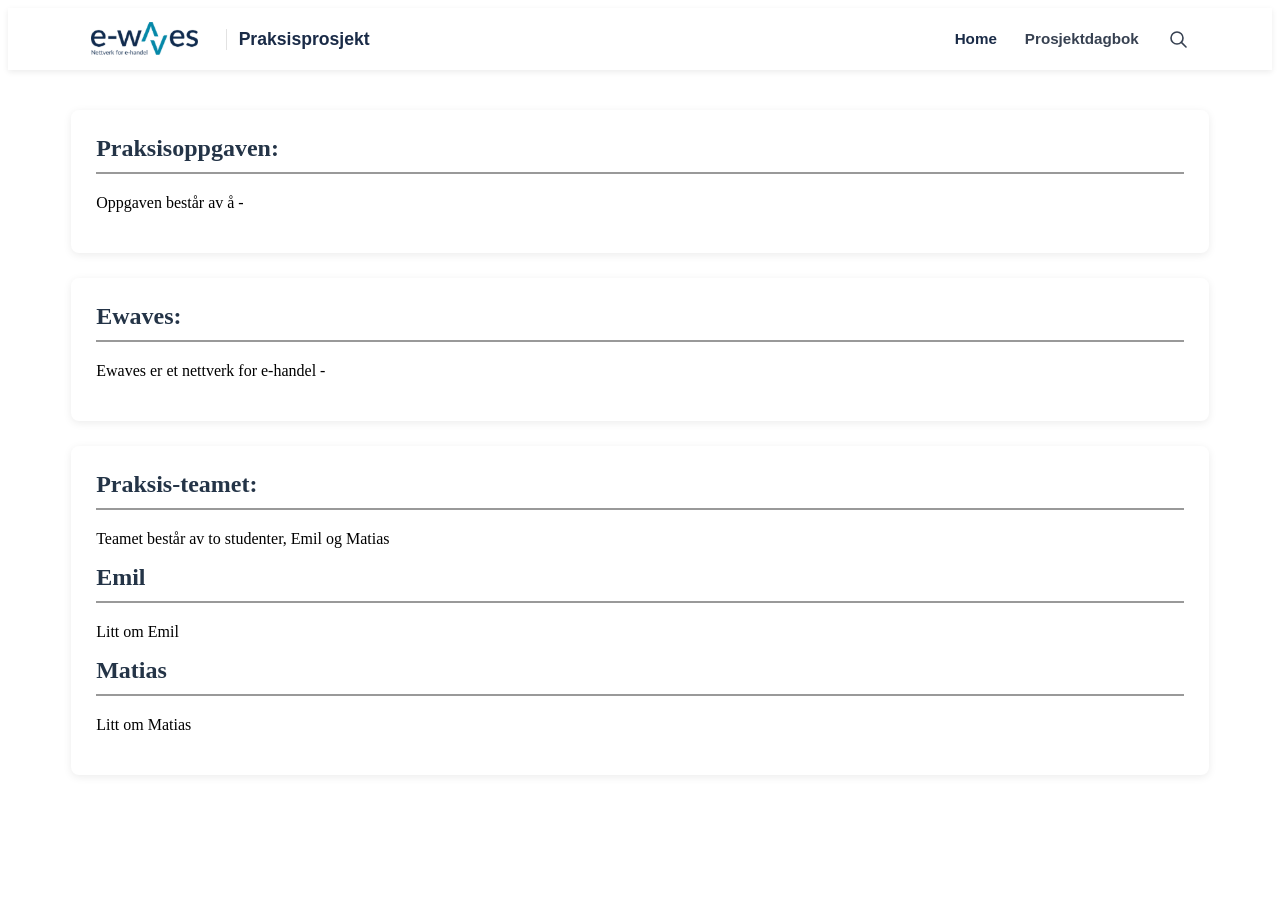
==== index.html @ e20df45d "logo" ====
<!DOCTYPE html>
<html lang="en">
<head>
    <meta charset="UTF-8">
    <meta name="viewport" content="width=device-width, initial-scale=1.0">

    <title>Praksis prosjekt - Ewaves</title>

    <link rel="stylesheet" href="style.css">
</head>

<body>
    <header>
        <div class="container navbar">
            <div class="brand">
                <img class="logo-mark" src="logo.png" alt="e-waves - Nettverk for e-handel">

                <span class="project-title">Praksisprosjekt</span>
            </div>

            <nav>
                <ul>
                    <li><a href="index.html" class="active">Home</a></li>
                    <li><a href="dagbok.html">Prosjektdagbok</a></li>
                </ul>
                <button class="search-btn" aria-label="Søk" type="button">
                    <svg width="18" height="18" viewBox="0 0 18 18" fill="none" xmlns="http://www.w3.org/2000/svg" aria-hidden="true">
                        <circle cx="8" cy="8" r="6" stroke="currentColor" stroke-width="1.6"/>
                        <line x1="12.4" y1="12.4" x2="17" y2="17" stroke="currentColor" stroke-width="1.6" stroke-linecap="round"/>
                    </svg>
                </button>
            </nav>
        </div>
    </header>

    <main class="container">

        <section id="oppgave" class="infobox">
            <h2>Praksisoppgaven:</h2>

            <p>
                Oppgaven består av å -
            </p>
        </section>

        <section id="ewaves" class="infobox">
            <h2>Ewaves:</h2>

            <p>
                Ewaves er et nettverk for e-handel -
            </p>
        </section>

        <section id="team" class="infobox">
            <h2>Praksis-teamet:</h2>

            <p>
                Teamet består av to studenter, Emil og Matias
            </p>

            <h2>Emil</h2>
            <p>Litt om Emil</p>
            <h2>Matias</h2>
            <p>Litt om Matias</p>
        </section>

    </main>
</body>
</html>
---- style.css ----
header {
    background-color: #ffffff;
    color: #1a2b47;

    padding: 14px 20px;
    font-family: 'Montserrat', sans-serif;
    box-shadow: 0 2px 6px rgba(0, 0, 0, 0.08);
}

.navbar {
    display: flex;
    align-items: center;
    justify-content: space-between;
    flex-wrap: wrap;
    gap: 16px;
}

.brand {
    display: flex;
    align-items: center;
    gap: 10px;
}

.logo-mark {
    flex-shrink: 0;
    height: 34px;
    width: auto;
}

.project-title {
    font-size: 1.1rem;
    font-weight: 700;
    color: #1a2b47;
    margin-left: 12px;
    padding-left: 12px;
    border-left: 1px solid #e2e2e2;
}

header nav {
    display: flex;
    align-items: center;
    gap: 24px;
}

header nav ul {
    list-style: none;
    display: flex;
    align-items: center;
    gap: 24px;
    padding: 0;
    margin: 0;
    flex-wrap: wrap;
}

header nav a {
    color: #374151;
    text-decoration: none;
    font-weight: 600;
    font-size: 0.95rem;
    padding: 6px 2px;
    border-bottom: 2px solid transparent;
    transition: border-color 0.2s ease, color 0.2s ease;
}

header nav a.active {
    color: #1a2b47;
}

header nav a:hover,
header nav a:focus {
    color: #1a2b47;
    border-bottom-color: #2fb3a3;
}

.search-btn {
    background: none;
    border: none;
    color: #374151;
    cursor: pointer;
    padding: 4px;
    display: flex;
    align-items: center;
}

.search-btn:hover {
    color: #2fb3a3;
}

/*Hovedinnhold for nettsiden*/
.container {
    width: 90%;
    max-width: 9000px;
    margin: auto;
}

main {
    padding: 40px 0;
}
/*Bruk denne når nytt informasjon skal bli lagt til*/
/*Fungerer som en informasjons boks*/

.infobox {
    background-color: white;

    padding: 25px;
    margin-bottom: 25px;
    border-radius: 8px;
    box-shadow: 0 2px 8px rgba(0, 0, 0, 0.08);
}

.infobox h2 {
    margin-top: 0;
    color: #243447;
    border-bottom: 2px solid #999999;
    padding-bottom: 10px;
}
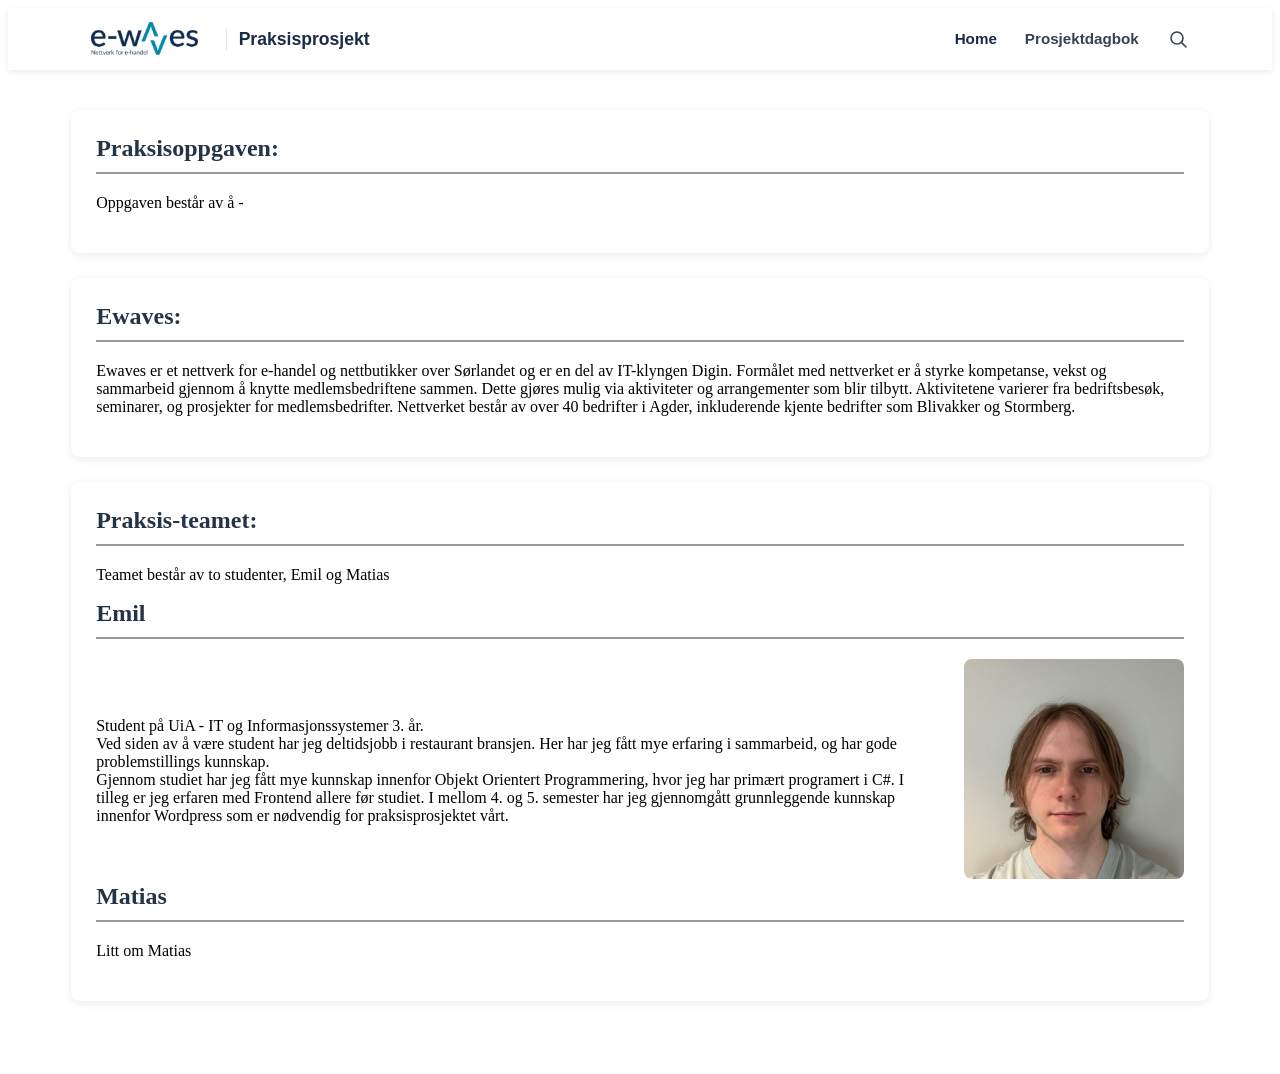
==== commit 8cd3f78a: "La til om meg + bilde og om E-waves" ====
--- a/index.html
+++ b/index.html
@@ -47,7 +47,13 @@
             <h2>Ewaves:</h2>
 
             <p>
-                Ewaves er et nettverk for e-handel -
+                Ewaves er et nettverk for e-handel og nettbutikker over Sørlandet og er en del av IT-klyngen 
+                Digin. 
+                Formålet med nettverket er å styrke kompetanse, vekst og sammarbeid gjennom 
+                å knytte medlemsbedriftene sammen. Dette gjøres mulig via aktiviteter 
+                og arrangementer som blir tilbytt. Aktivitetene varierer fra bedriftsbesøk, seminarer, og 
+                prosjekter for medlemsbedrifter. Nettverket består av over 40 bedrifter i Agder, inkluderende 
+                kjente bedrifter som Blivakker og Stormberg.
             </p>
         </section>
 
@@ -59,7 +65,23 @@
             </p>
 
             <h2>Emil</h2>
-            <p>Litt om Emil</p>
+            <div class="team-member">
+                <div class="team-paragraph">
+                    <p>Student på UiA - IT og Informasjonssystemer 3. år. 
+                        <br>
+                    Ved siden av å være student har jeg deltidsjobb i restaurant bransjen. Her har jeg fått
+                    mye erfaring i sammarbeid, og har gode problemstillings kunnskap.
+                        <br>
+                    Gjennom studiet har jeg fått mye kunnskap innenfor Objekt Orientert Programmering, hvor jeg
+                    har primært programert i C#. I tilleg er jeg erfaren med Frontend allere før studiet.
+                    I mellom 4. og 5. semester har jeg gjennomgått grunnleggende kunnskap innenfor Wordpress 
+                    som er nødvendig for praksisprosjektet vårt.
+                    </p>
+                </div>
+                <div class="team-profile">
+                    <img src="EmilBilde.jpg" alt="Bilde av Emil">
+                </div>
+            </div>
             <h2>Matias</h2>
             <p>Litt om Matias</p>
         </section>
--- a/style.css
+++ b/style.css
@@ -113,4 +113,27 @@
     color: #243447;
     border-bottom: 2px solid #999999;
     padding-bottom: 10px;
+}
+
+.team-member {
+    display: flex;
+    align-items: center;
+    gap: 40px;
+}
+
+.team-paragraph {
+    flex: 1;
+}
+
+.team-profile {
+    flex-shrink: 0;
+}
+
+.team-profile img {
+    width: 220px;
+    height: 220px;
+
+    object-fit: cover;
+
+    border-radius: 8px;
 }
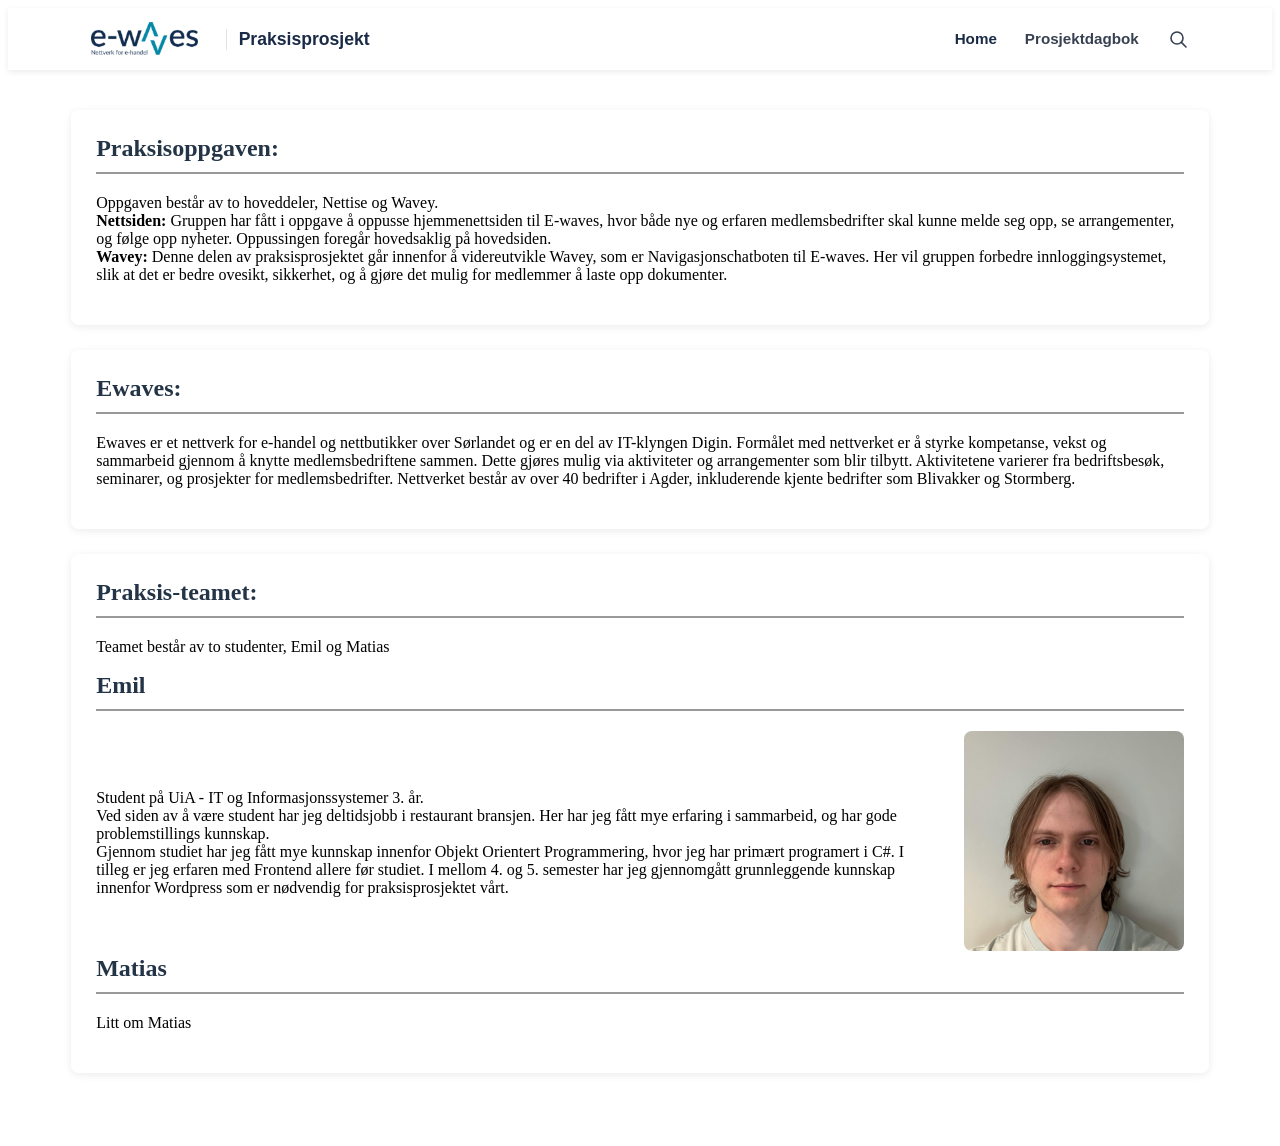
==== commit fa7fc812: "praksisoppgaven" ====
--- a/index.html
+++ b/index.html
@@ -39,7 +39,16 @@
             <h2>Praksisoppgaven:</h2>
 
             <p>
-                Oppgaven består av å -
+                Oppgaven består av to hoveddeler, Nettise og Wavey.
+                <br>
+                <strong>Nettsiden:</strong> Gruppen har fått i oppgave å oppusse hjemmenettsiden 
+                til E-waves, hvor både nye og erfaren medlemsbedrifter skal kunne melde seg opp, 
+                se arrangementer, og følge opp nyheter. Oppussingen foregår hovedsaklig på hovedsiden.
+                <br>
+                <strong>Wavey:</strong> Denne delen av praksisprosjektet går innenfor å videreutvikle
+                 Wavey, som er Navigasjonschatboten til E-waves. Her vil gruppen forbedre 
+                 innloggingsystemet, slik at det er bedre ovesikt, sikkerhet, og å gjøre det mulig 
+                 for medlemmer å laste opp dokumenter.
             </p>
         </section>
 
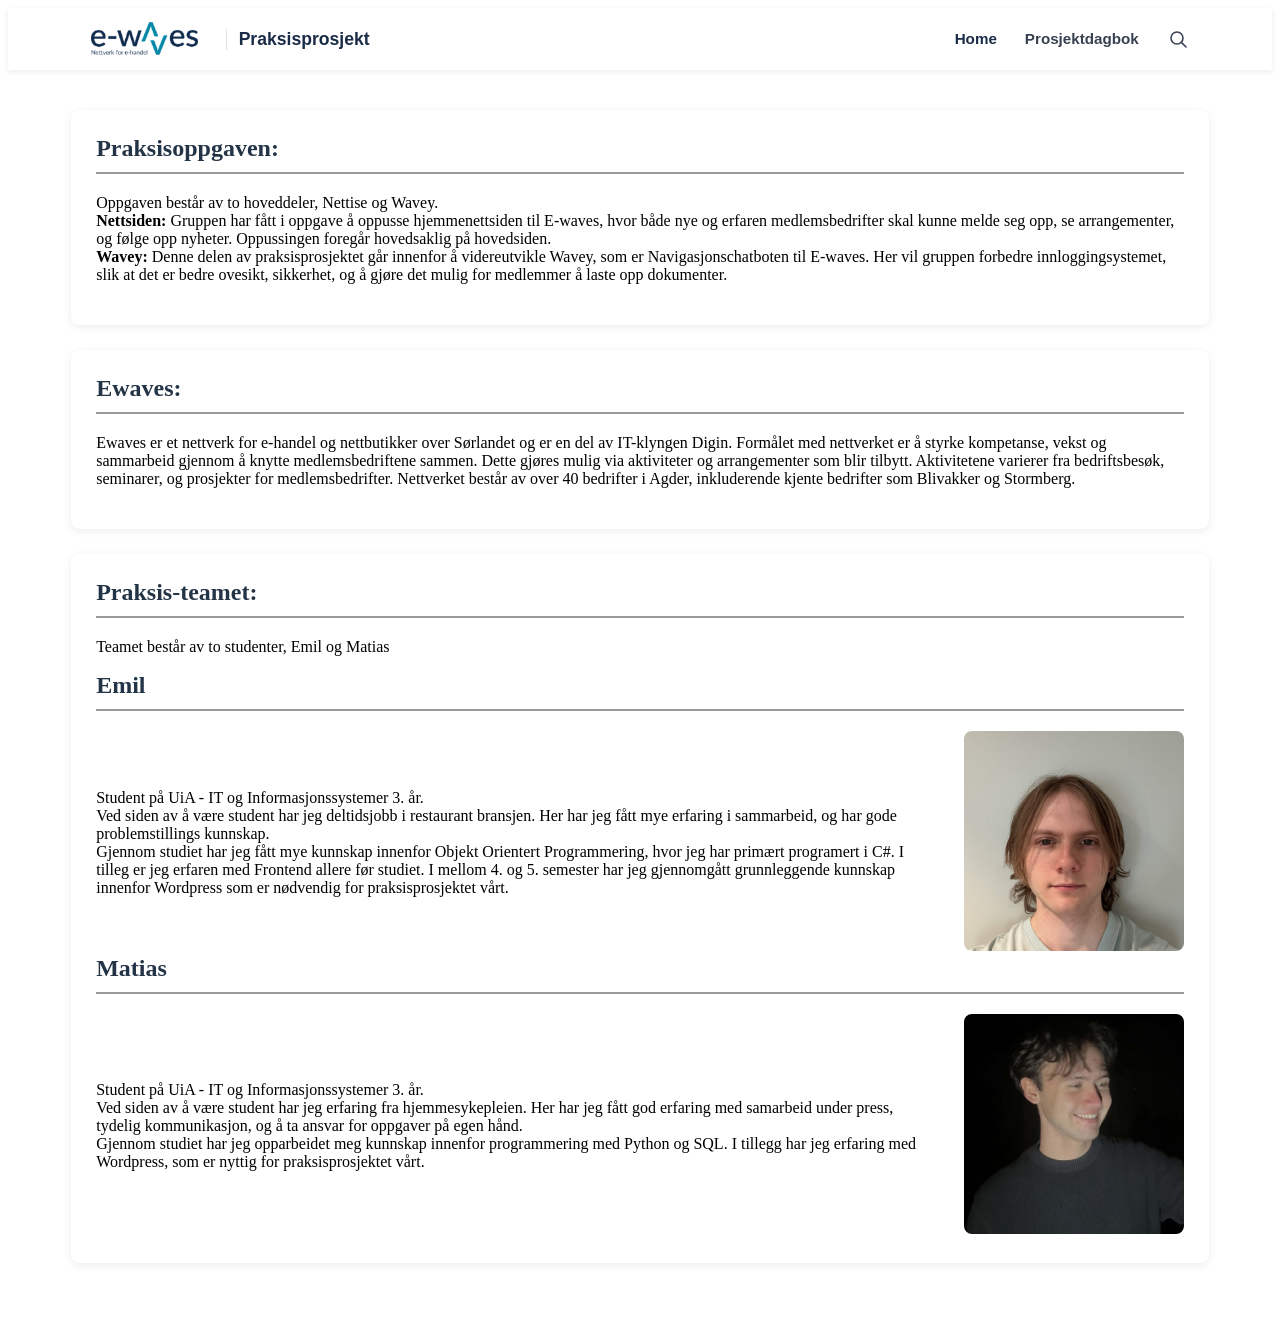
==== commit 2b8ffe8f: "Legg til Matias sin presentasjon i teamet" ====
--- a/index.html
+++ b/index.html
@@ -92,7 +92,22 @@
                 </div>
             </div>
             <h2>Matias</h2>
-            <p>Litt om Matias</p>
+            <div class="team-member">
+                <div class="team-paragraph">
+                    <p>Student på UiA - IT og Informasjonssystemer 3. år.
+                        <br>
+                    Ved siden av å være student har jeg erfaring fra hjemmesykepleien. Her har jeg fått
+                    god erfaring med samarbeid under press, tydelig kommunikasjon, og å ta ansvar for
+                    oppgaver på egen hånd.
+                        <br>
+                    Gjennom studiet har jeg opparbeidet meg kunnskap innenfor programmering med Python
+                    og SQL. I tillegg har jeg erfaring med Wordpress, som er nyttig for praksisprosjektet vårt.
+                    </p>
+                </div>
+                <div class="team-profile">
+                    <img src="Matias-profilbilde.jpeg" alt="Bilde av Matias">
+                </div>
+            </div>
         </section>
 
     </main>
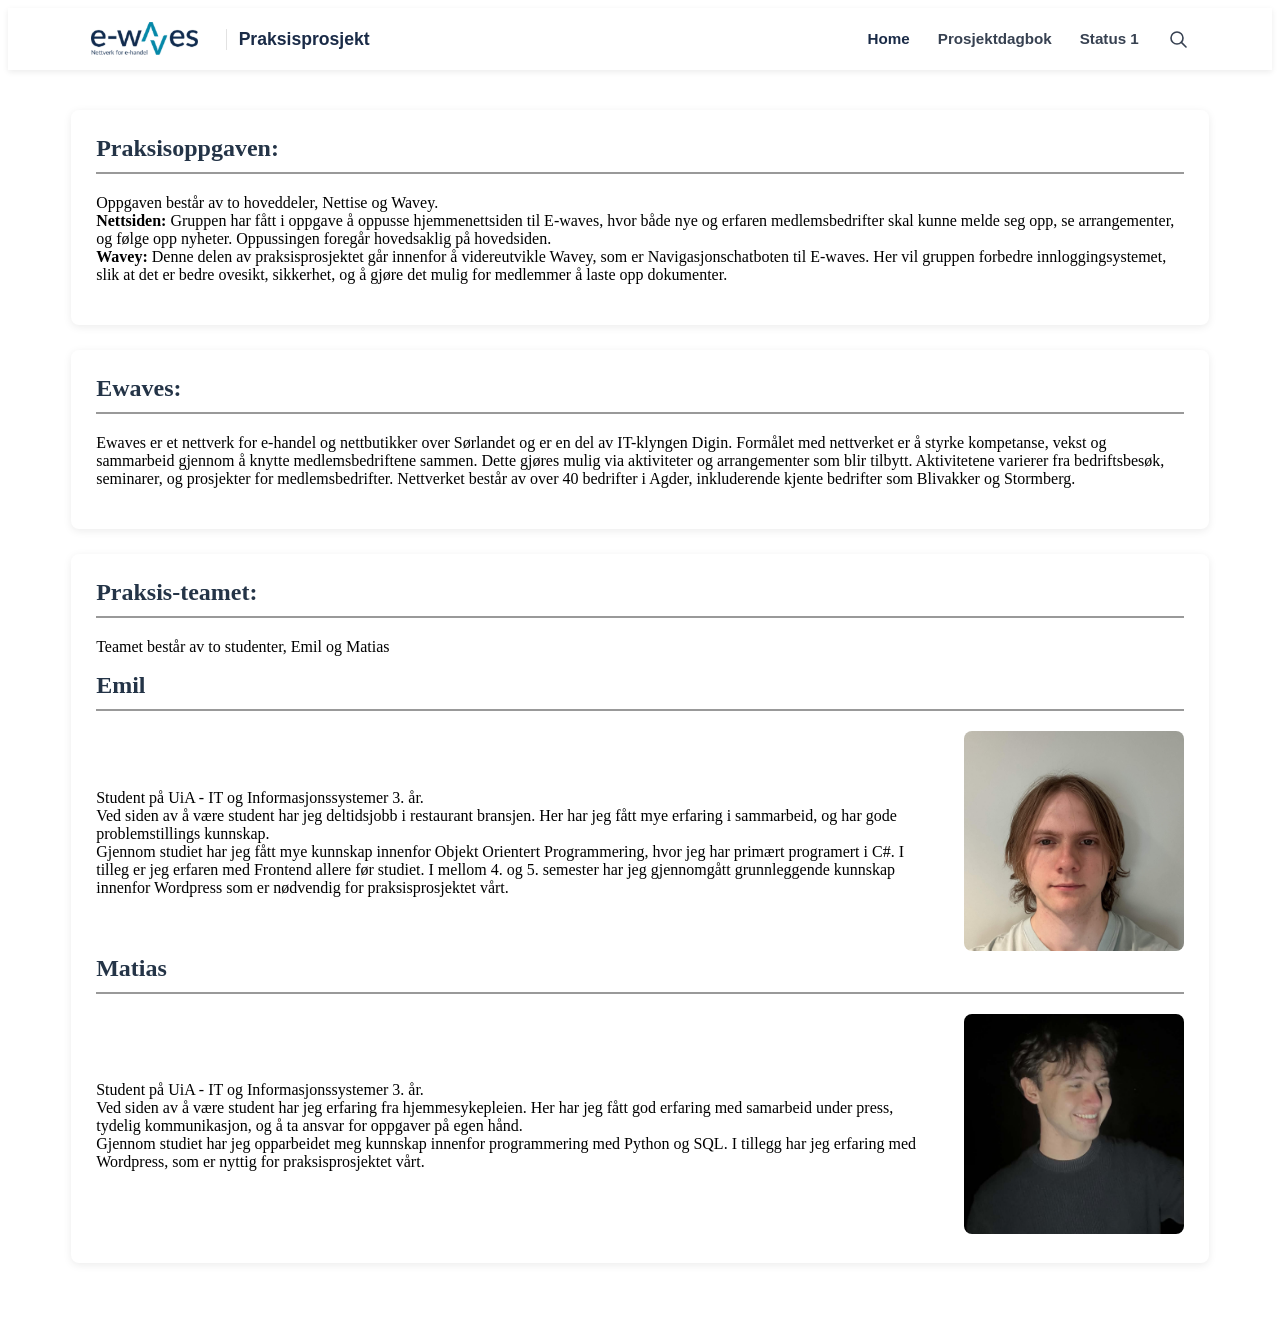
==== commit 7bfbd988: "begynt på status1" ====
--- a/index.html
+++ b/index.html
@@ -22,6 +22,7 @@
                 <ul>
                     <li><a href="index.html" class="active">Home</a></li>
                     <li><a href="dagbok.html">Prosjektdagbok</a></li>
+                    <li><a href="status1.html">Status 1</a></li>
                 </ul>
                 <button class="search-btn" aria-label="Søk" type="button">
                     <svg width="18" height="18" viewBox="0 0 18 18" fill="none" xmlns="http://www.w3.org/2000/svg" aria-hidden="true">
@@ -88,7 +89,7 @@
                     </p>
                 </div>
                 <div class="team-profile">
-                    <img src="EmilBilde.jpg" alt="Bilde av Emil">
+                    <img src="./images/EmilBilde.jpg" alt="Bilde av Emil">
                 </div>
             </div>
             <h2>Matias</h2>
@@ -105,7 +106,7 @@
                     </p>
                 </div>
                 <div class="team-profile">
-                    <img src="Matias-profilbilde.jpeg" alt="Bilde av Matias">
+                    <img src="./images/Matias-profilbilde.jpeg" alt="Bilde av Matias">
                 </div>
             </div>
         </section>
--- a/style.css
+++ b/style.css
@@ -136,4 +136,157 @@
     object-fit: cover;
 
     border-radius: 8px;
+}
+
+.praksisfilm {
+    display: flex;
+    justify-content: center;
+    margin: 40px 0;
+}
+
+.praksisfilm iframe {
+    display: block;
+    width: 100%;
+    max-width: 700px;
+    aspect-ratio: 16 / 9;
+
+    border: none;
+    border-radius: 10px;
+    box-shadow: 0 6px 20px rgba(0, 0, 0, 0.08);
+}
+.about-ewaves {
+    display: flex;
+    align-items: flex-start;
+    gap: 40px;
+}
+
+.about-ewaves-text {
+    flex: 1;
+}
+
+.about-ewaves-text p {
+    margin: 0;
+    line-height: 1.7;
+}
+
+.about-ewaves-image {
+    width: 45%;
+    max-width: 600px;
+    height: auto;
+    object-fit: cover;
+    border-radius: 8px;
+}
+
+/* Bildegalleri */
+
+.image-gallery {
+    margin: 50px 0;
+}
+
+.image-gallery h2 {
+    color: #243447;
+    text-align: center;
+    margin-bottom: 25px;
+}
+
+.carousel {
+    display: flex;
+    align-items: center;
+    justify-content: center;
+    gap: 25px;
+}
+
+.carousel-slides {
+    width: 100%;
+    max-width: 800px;
+    aspect-ratio: 16 / 9;
+    overflow: hidden;
+
+    border-radius: 10px;
+    box-shadow: 0 6px 20px rgba(0, 0, 0, 0.12);
+}
+
+.carousel-slide {
+    display: none;
+    width: 100%;
+    height: 100%;
+    object-fit: cover;
+}
+
+.carousel-slide.active {
+    display: block;
+}
+
+/* Pilknapper */
+
+.carousel-button {
+    flex-shrink: 0;
+
+    width: 55px;
+    height: 55px;
+
+    background-color: white;
+    color: #008da3;
+    border: 3px solid #008da3;
+    border-radius: 50%;
+
+    font-size: 1.7rem;
+    cursor: pointer;
+
+    display: flex;
+    align-items: center;
+    justify-content: center;
+
+    transition:
+        background-color 0.2s ease,
+        color 0.2s ease;
+}
+
+.carousel-button:hover,
+.carousel-button:focus {
+    background-color: #008da3;
+    color: white;
+}
+
+/* Navigasjonsprikker */
+
+.carousel-dots {
+    display: flex;
+    justify-content: center;
+    gap: 10px;
+    margin-top: 20px;
+}
+
+.carousel-dot {
+    width: 13px;
+    height: 13px;
+    padding: 0;
+
+    background-color: #cbd5d8;
+    border: none;
+    border-radius: 50%;
+    cursor: pointer;
+}
+
+.carousel-dot.active {
+    background-color: #008da3;
+}
+
+/* Mobiltilpasning */
+
+@media (max-width: 700px) {
+    .carousel {
+        gap: 10px;
+    }
+
+    .carousel-button {
+        width: 40px;
+        height: 40px;
+        border-width: 2px;
+        font-size: 1.25rem;
+    }
+
+    .carousel-slides {
+        aspect-ratio: 4 / 3;
+    }
 }
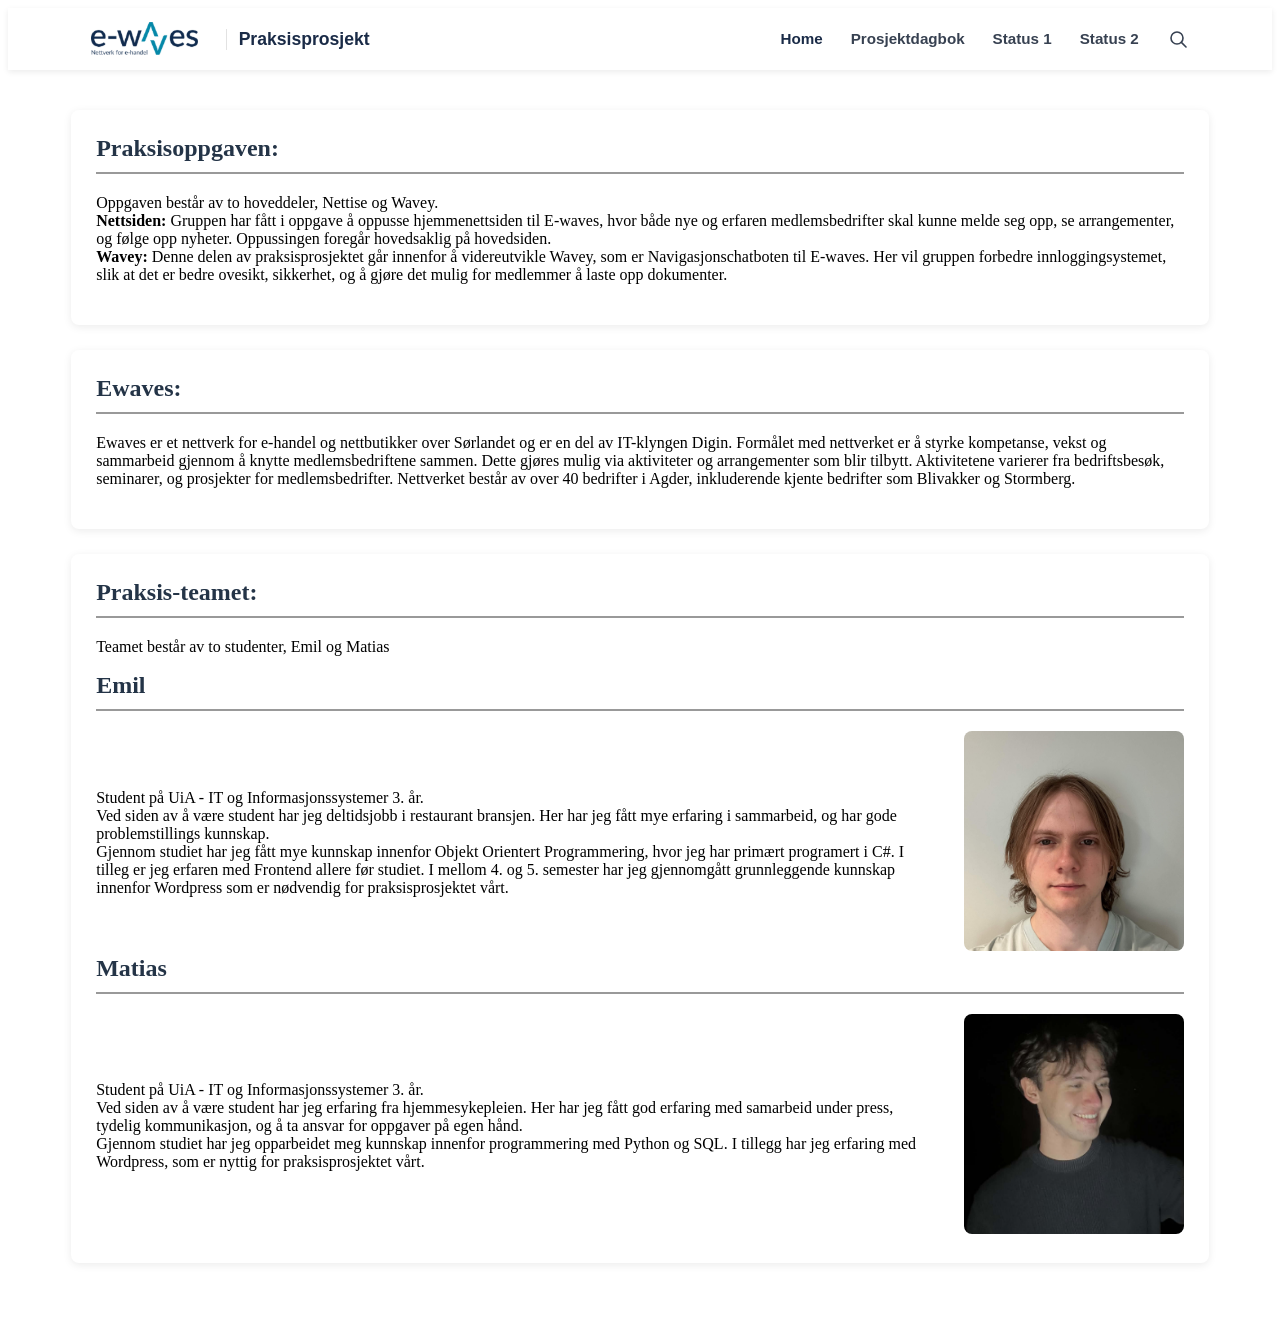
==== commit 6a158e24: "Laget tidlig refleksjonsnotat" ====
--- a/index.html
+++ b/index.html
@@ -22,7 +22,8 @@
                 <ul>
                     <li><a href="index.html" class="active">Home</a></li>
                     <li><a href="dagbok.html">Prosjektdagbok</a></li>
-                    <li><a href="status1.html">Status 1</a></li>
+                    <li><a href="status-1.html">Status 1</a></li>
+                    <li><a href="status-2.html">Status 2</a></li>
                 </ul>
                 <button class="search-btn" aria-label="Søk" type="button">
                     <svg width="18" height="18" viewBox="0 0 18 18" fill="none" xmlns="http://www.w3.org/2000/svg" aria-hidden="true">
--- a/style.css
+++ b/style.css
@@ -1,292 +1,299 @@
-header {
-    background-color: #ffffff;
-    color: #1a2b47;
-
-    padding: 14px 20px;
-    font-family: 'Montserrat', sans-serif;
-    box-shadow: 0 2px 6px rgba(0, 0, 0, 0.08);
-}
-
-.navbar {
-    display: flex;
-    align-items: center;
-    justify-content: space-between;
-    flex-wrap: wrap;
-    gap: 16px;
-}
-
-.brand {
-    display: flex;
-    align-items: center;
-    gap: 10px;
-}
-
-.logo-mark {
-    flex-shrink: 0;
-    height: 34px;
-    width: auto;
-}
-
-.project-title {
-    font-size: 1.1rem;
-    font-weight: 700;
-    color: #1a2b47;
-    margin-left: 12px;
-    padding-left: 12px;
-    border-left: 1px solid #e2e2e2;
-}
-
-header nav {
-    display: flex;
-    align-items: center;
-    gap: 24px;
-}
-
-header nav ul {
-    list-style: none;
-    display: flex;
-    align-items: center;
-    gap: 24px;
-    padding: 0;
-    margin: 0;
-    flex-wrap: wrap;
-}
-
-header nav a {
-    color: #374151;
-    text-decoration: none;
-    font-weight: 600;
-    font-size: 0.95rem;
-    padding: 6px 2px;
-    border-bottom: 2px solid transparent;
-    transition: border-color 0.2s ease, color 0.2s ease;
-}
-
-header nav a.active {
-    color: #1a2b47;
-}
-
-header nav a:hover,
-header nav a:focus {
-    color: #1a2b47;
-    border-bottom-color: #2fb3a3;
-}
-
-.search-btn {
-    background: none;
-    border: none;
-    color: #374151;
-    cursor: pointer;
-    padding: 4px;
-    display: flex;
-    align-items: center;
-}
-
-.search-btn:hover {
-    color: #2fb3a3;
-}
-
-/*Hovedinnhold for nettsiden*/
-.container {
-    width: 90%;
-    max-width: 9000px;
-    margin: auto;
-}
-
-main {
-    padding: 40px 0;
-}
-/*Bruk denne når nytt informasjon skal bli lagt til*/
-/*Fungerer som en informasjons boks*/
-
-.infobox {
-    background-color: white;
-
-    padding: 25px;
-    margin-bottom: 25px;
-    border-radius: 8px;
-    box-shadow: 0 2px 8px rgba(0, 0, 0, 0.08);
-}
-
-.infobox h2 {
-    margin-top: 0;
-    color: #243447;
-    border-bottom: 2px solid #999999;
-    padding-bottom: 10px;
-}
-
-.team-member {
-    display: flex;
-    align-items: center;
-    gap: 40px;
-}
-
-.team-paragraph {
-    flex: 1;
-}
-
-.team-profile {
-    flex-shrink: 0;
-}
-
-.team-profile img {
-    width: 220px;
-    height: 220px;
-
-    object-fit: cover;
-
-    border-radius: 8px;
-}
-
-.praksisfilm {
-    display: flex;
-    justify-content: center;
-    margin: 40px 0;
-}
-
-.praksisfilm iframe {
-    display: block;
-    width: 100%;
-    max-width: 700px;
-    aspect-ratio: 16 / 9;
-
-    border: none;
-    border-radius: 10px;
-    box-shadow: 0 6px 20px rgba(0, 0, 0, 0.08);
-}
-.about-ewaves {
-    display: flex;
-    align-items: flex-start;
-    gap: 40px;
-}
-
-.about-ewaves-text {
-    flex: 1;
-}
-
-.about-ewaves-text p {
-    margin: 0;
-    line-height: 1.7;
-}
-
-.about-ewaves-image {
-    width: 45%;
-    max-width: 600px;
-    height: auto;
-    object-fit: cover;
-    border-radius: 8px;
-}
-
-/* Bildegalleri */
-
-.image-gallery {
-    margin: 50px 0;
-}
-
-.image-gallery h2 {
-    color: #243447;
-    text-align: center;
-    margin-bottom: 25px;
-}
-
-.carousel {
-    display: flex;
-    align-items: center;
-    justify-content: center;
-    gap: 25px;
-}
-
-.carousel-slides {
-    width: 100%;
-    max-width: 800px;
-    aspect-ratio: 16 / 9;
-    overflow: hidden;
-
-    border-radius: 10px;
-    box-shadow: 0 6px 20px rgba(0, 0, 0, 0.12);
-}
-
-.carousel-slide {
-    display: none;
-    width: 100%;
-    height: 100%;
-    object-fit: cover;
-}
-
-.carousel-slide.active {
-    display: block;
-}
-
-/* Pilknapper */
-
-.carousel-button {
-    flex-shrink: 0;
-
-    width: 55px;
-    height: 55px;
-
-    background-color: white;
-    color: #008da3;
-    border: 3px solid #008da3;
-    border-radius: 50%;
-
-    font-size: 1.7rem;
-    cursor: pointer;
-
-    display: flex;
-    align-items: center;
-    justify-content: center;
-
-    transition:
-        background-color 0.2s ease,
-        color 0.2s ease;
-}
-
-.carousel-button:hover,
-.carousel-button:focus {
-    background-color: #008da3;
-    color: white;
-}
-
-/* Navigasjonsprikker */
-
-.carousel-dots {
-    display: flex;
-    justify-content: center;
-    gap: 10px;
-    margin-top: 20px;
-}
-
-.carousel-dot {
-    width: 13px;
-    height: 13px;
-    padding: 0;
-
-    background-color: #cbd5d8;
-    border: none;
-    border-radius: 50%;
-    cursor: pointer;
-}
-
-.carousel-dot.active {
-    background-color: #008da3;
-}
-
-/* Mobiltilpasning */
-
-@media (max-width: 700px) {
-    .carousel {
-        gap: 10px;
-    }
-
-    .carousel-button {
-        width: 40px;
-        height: 40px;
-        border-width: 2px;
-        font-size: 1.25rem;
-    }
-
-    .carousel-slides {
-        aspect-ratio: 4 / 3;
-    }
+header {
+    background-color: #ffffff;
+    color: #1a2b47;
+
+    padding: 14px 20px;
+    font-family: 'Montserrat', sans-serif;
+    box-shadow: 0 2px 6px rgba(0, 0, 0, 0.08);
+}
+
+.navbar {
+    display: flex;
+    align-items: center;
+    justify-content: space-between;
+    flex-wrap: wrap;
+    gap: 16px;
+}
+
+.brand {
+    display: flex;
+    align-items: center;
+    gap: 10px;
+}
+
+.logo-mark {
+    flex-shrink: 0;
+    height: 34px;
+    width: auto;
+}
+
+.project-title {
+    font-size: 1.1rem;
+    font-weight: 700;
+    color: #1a2b47;
+    margin-left: 12px;
+    padding-left: 12px;
+    border-left: 1px solid #e2e2e2;
+}
+
+header nav {
+    display: flex;
+    align-items: center;
+    gap: 24px;
+}
+
+header nav ul {
+    list-style: none;
+    display: flex;
+    align-items: center;
+    gap: 24px;
+    padding: 0;
+    margin: 0;
+    flex-wrap: wrap;
+}
+
+header nav a {
+    color: #374151;
+    text-decoration: none;
+    font-weight: 600;
+    font-size: 0.95rem;
+    padding: 6px 2px;
+    border-bottom: 2px solid transparent;
+    transition: border-color 0.2s ease, color 0.2s ease;
+}
+
+header nav a.active {
+    color: #1a2b47;
+}
+
+header nav a:hover,
+header nav a:focus {
+    color: #1a2b47;
+    border-bottom-color: #2fb3a3;
+}
+
+.search-btn {
+    background: none;
+    border: none;
+    color: #374151;
+    cursor: pointer;
+    padding: 4px;
+    display: flex;
+    align-items: center;
+}
+
+.search-btn:hover {
+    color: #2fb3a3;
+}
+
+.page-title {
+    color: #243447;
+    margin-top: 0;
+    margin-bottom: 20px;
+}
+
+/*Hovedinnhold for nettsiden*/
+.container {
+    width: 90%;
+    max-width: 9000px;
+    margin: auto;
+}
+
+main {
+    padding: 40px 0;
+}
+/*Bruk denne når nytt informasjon skal bli lagt til*/
+/*Fungerer som en informasjons boks*/
+
+.infobox {
+    background-color: white;
+
+    padding: 25px;
+    margin-bottom: 25px;
+    border-radius: 8px;
+    box-shadow: 0 2px 8px rgba(0, 0, 0, 0.08);
+}
+
+.infobox h2 {
+    margin-top: 0;
+    color: #243447;
+    border-bottom: 2px solid #999999;
+    padding-bottom: 10px;
+}
+
+.team-member {
+    display: flex;
+    align-items: center;
+    gap: 40px;
+}
+
+.team-paragraph {
+    flex: 1;
+}
+
+.team-profile {
+    flex-shrink: 0;
+}
+
+.team-profile img {
+    width: 220px;
+    height: 220px;
+
+    object-fit: cover;
+
+    border-radius: 8px;
+}
+
+
+.praksisfilm {
+    display: flex;
+    justify-content: center;
+    margin: 40px 0;
+}
+
+.praksisfilm iframe {
+    display: block;
+    width: 100%;
+    max-width: 700px;
+    aspect-ratio: 16 / 9;
+
+    border: none;
+    border-radius: 10px;
+    box-shadow: 0 6px 20px rgba(0, 0, 0, 0.08);
+}
+.about-ewaves {
+    display: flex;
+    align-items: flex-start;
+    gap: 40px;
+}
+
+.about-ewaves-text {
+    flex: 1;
+}
+
+.about-ewaves-text p {
+    margin: 0;
+    line-height: 1.7;
+}
+
+.about-ewaves-image {
+    width: 45%;
+    max-width: 600px;
+    height: auto;
+    object-fit: cover;
+    border-radius: 8px;
+}
+
+/* Bildegalleri */
+
+.image-gallery {
+    margin: 50px 0;
+}
+
+.image-gallery h2 {
+    color: #243447;
+    text-align: center;
+    margin-bottom: 25px;
+}
+
+.carousel {
+    display: flex;
+    align-items: center;
+    justify-content: center;
+    gap: 25px;
+}
+
+.carousel-slides {
+    width: 100%;
+    max-width: 800px;
+    aspect-ratio: 16 / 9;
+    overflow: hidden;
+
+    border-radius: 10px;
+    box-shadow: 0 6px 20px rgba(0, 0, 0, 0.12);
+}
+
+.carousel-slide {
+    display: none;
+    width: 100%;
+    height: 100%;
+    object-fit: cover;
+}
+
+.carousel-slide.active {
+    display: block;
+}
+
+/* Pilknapper */
+
+.carousel-button {
+    flex-shrink: 0;
+
+    width: 55px;
+    height: 55px;
+
+    background-color: white;
+    color: #008da3;
+    border: 3px solid #008da3;
+    border-radius: 50%;
+
+    font-size: 1.7rem;
+    cursor: pointer;
+
+    display: flex;
+    align-items: center;
+    justify-content: center;
+
+    transition:
+        background-color 0.2s ease,
+        color 0.2s ease;
+}
+
+.carousel-button:hover,
+.carousel-button:focus {
+    background-color: #008da3;
+    color: white;
+}
+
+/* Navigasjonsprikker */
+
+.carousel-dots {
+    display: flex;
+    justify-content: center;
+    gap: 10px;
+    margin-top: 20px;
+}
+
+.carousel-dot {
+    width: 13px;
+    height: 13px;
+    padding: 0;
+
+    background-color: #cbd5d8;
+    border: none;
+    border-radius: 50%;
+    cursor: pointer;
+}
+
+.carousel-dot.active {
+    background-color: #008da3;
+}
+
+/* Mobiltilpasning */
+
+@media (max-width: 700px) {
+    .carousel {
+        gap: 10px;
+    }
+
+    .carousel-button {
+        width: 40px;
+        height: 40px;
+        border-width: 2px;
+        font-size: 1.25rem;
+    }
+
+    .carousel-slides {
+        aspect-ratio: 4 / 3;
+    }
 }
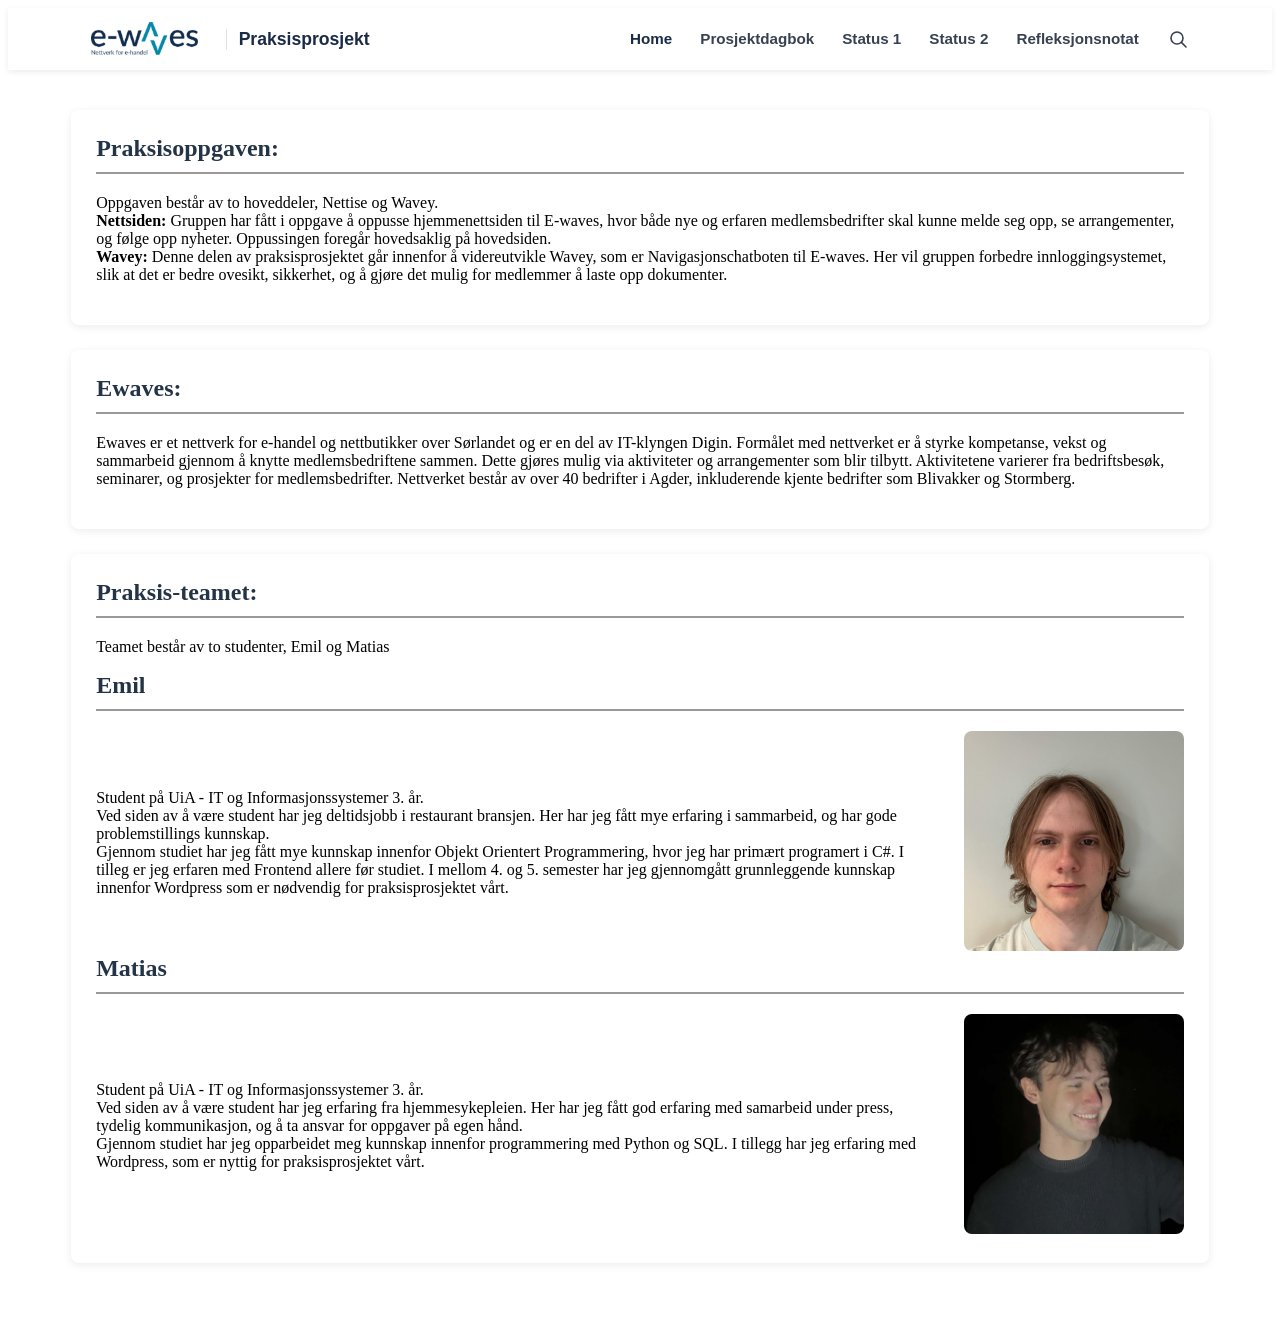
==== commit ba9b0e52: "Rett småfeil og legg til Matias sin refleksjon i refleksjonsnotatet - Riktig overskrift (Refleksjons" ====
--- a/index.html
+++ b/index.html
@@ -1,5 +1,5 @@
 <!DOCTYPE html>
-<html lang="en">
+<html lang="no">
 <head>
     <meta charset="UTF-8">
     <meta name="viewport" content="width=device-width, initial-scale=1.0">
@@ -24,6 +24,7 @@
                     <li><a href="dagbok.html">Prosjektdagbok</a></li>
                     <li><a href="status-1.html">Status 1</a></li>
                     <li><a href="status-2.html">Status 2</a></li>
+                    <li><a href="refleksjonsnotat.html">Refleksjonsnotat</a></li>
                 </ul>
                 <button class="search-btn" aria-label="Søk" type="button">
                     <svg width="18" height="18" viewBox="0 0 18 18" fill="none" xmlns="http://www.w3.org/2000/svg" aria-hidden="true">
